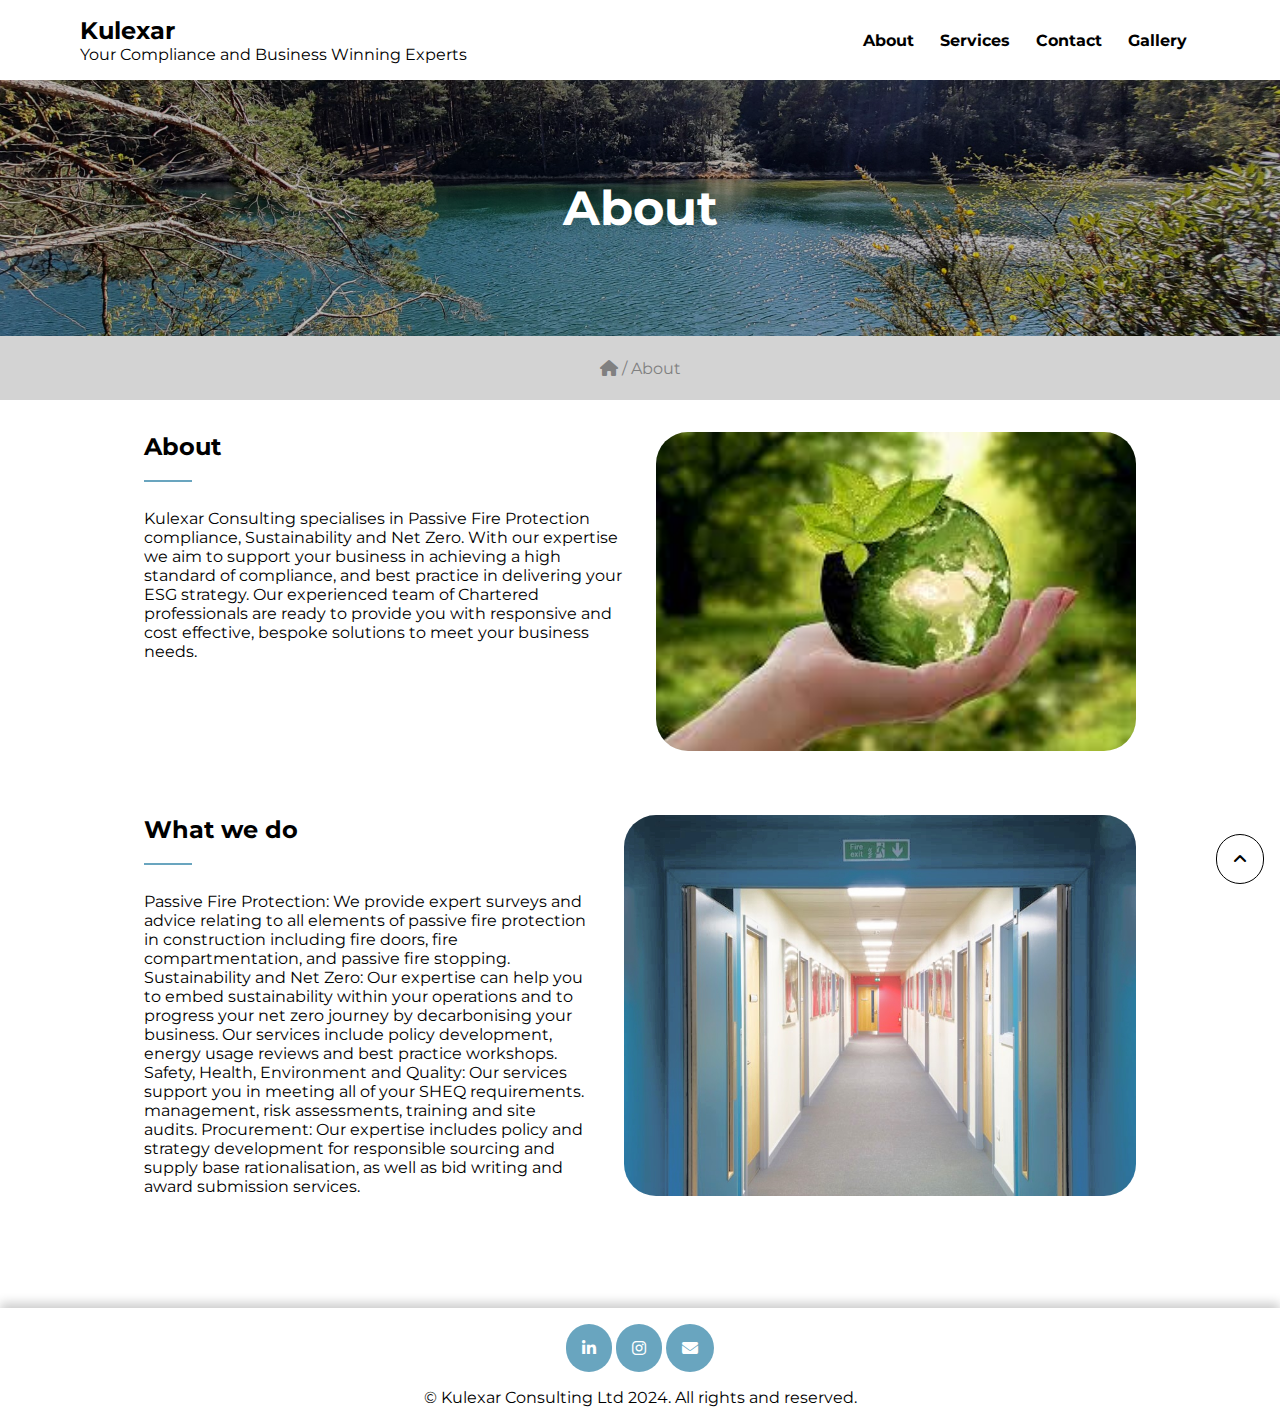
==== about.html @ 4fb72d9a "This is where it all begins..." ====
<!DOCTYPE html>
<html lang="en">
	<head>
		<meta charset="UTF-8">
		<meta name="viewport" content="width=device-width, initial-scale=1">
		<title>About Us</title>
		<link href="css/global.css" rel="stylesheet">
		<link href="css/about.css" rel="stylesheet">
		<link href="https://cdnjs.cloudflare.com/ajax/libs/font-awesome/6.7.2/css/all.min.css" rel="stylesheet">
	</head>
	<body id="top">

		<a class="to-top fa-solid fa-angle-up" href="#top"></a>

		<header>
			<nav>

				<a href="index.html">
					<h2>Kulexar</h2>
					<p>Your Compliance and Business Winning Experts</p>
				</a>

				<ul>
					<li><a href="about.html">About</a></li>
					<li><a href="services.html">Services</a></li>
					<li><a href="contact.html">Contact</a></li>
					<li><a href="gallery.html">Gallery</a></li>
				</ul>

				<a class="nav-open">
					<i class="fa-solid fa-bars"></i>
				</a>

			</nav>
		</header>

		<div class="hero" style="background-image: url(./img/about-banner.jpg)">
			<div></div>
			<h1>About</h1>
		</div>

		<div class="location">
			<p><i class="fa-solid fa-house"></i> / About</p>
		</div>

		<section>
			<div>
				<h2 class="underline">About</h2>
				<p>	
				Kulexar Consulting specialises in Passive Fire Protection compliance, Sustainability and Net Zero. With our expertise we aim to support your business in achieving a high standard of compliance, and best practice in delivering your ESG strategy.

				Our experienced team of Chartered professionals are ready to provide you with responsive and cost effective, bespoke solutions to meet your business needs.

				</p>
			</div>
			
			<img src="./img/about-earth.jpg"/>
		</section>
		<section>
			<div>
				<h2 class="underline">What we do</h2>
				<p>
					Passive Fire Protection: We provide expert surveys and advice relating to all elements of passive fire protection in construction including fire doors, fire compartmentation, and passive fire stopping.

					Sustainability and Net Zero: Our expertise can help you to embed sustainability within your operations and to progress your net zero journey by decarbonising your business. Our services include policy development, energy usage reviews and best practice workshops.

					Safety, Health, Environment and Quality: Our services support you in meeting all of your SHEQ requirements.
					management, risk assessments, training and site audits.

					Procurement: Our expertise includes policy and strategy development for responsible sourcing and supply base rationalisation, as well as bid writing and award submission services.

				</p>
			</div>

			<img src="./img/about-corridor.jpg"/>
		</section>

		<footer>
			<div>
				<a target="_blank" href="https://uk.linkedin.com/company/kulexar-consulting" class="socials fa-brands fa-linkedin-in"></a>
				<a target="_blank" href="https://www.instagram.com/kulexar_consulting" class="socials fa-brands fa-instagram"></a>
				<a target="_blank" href="mailto:info@kulexar.com" class="socials fa-solid fa-envelope"></a>
			</div>

			<p>&copy; Kulexar Consulting Ltd 2024. All rights and reserved.</p>
		</footer>
	</body>
</html>
---- css/global.css ----
@import url('https://fonts.googleapis.com/css2?family=Montserrat:ital,wght@0,100..900;1,100..900&display=swap');

* {
	margin: 0;
	padding: 0;
	font-family: Montserrat, system-ui, -apple-system, BlinkMacSystemFont, 'Segoe UI', Roboto, Oxygen, Ubuntu, Cantarell, 'Open Sans', 'Helvetica Neue', sans-serif;

	--blue: #69a5bf;
	--pill: 999999px;
}

html {
	scroll-behavior: smooth;
}

a {
	color: var(--blue);
}

nav {
	display: flex;
	background: white;

	padding: 1rem 5rem;

	& a {
		all: unset; /* prevent links from having default styles */
		cursor: pointer;
	}

	& .nav-open {
		display: none;
	}

	& ul {
		margin-left: auto;
		margin-top: auto;
		margin-bottom: auto;

		display: flex;
		list-style-type: none;

		& li {
			padding: 0.5rem;
			margin: 0.25rem;
			/*text-transform: uppercase;*/
			font-weight: bold;

			border: 1px solid transparent; /* prevent moving around on hover */

			transition: all 0.5s;

			&:hover {
				border: 1px solid var(--blue);
				color: var(--blue);
			}
		}
	}
}



.hero {
	height: 16rem;

	position: relative;

	background-size: cover;
	background-position: center;

	& div {
		position: absolute;

		left: 0;
		top: 0;
		right: 0;
		bottom: 0;
		background-color: rgba(0, 0, 0, 0.25);
	}

	& h1 {
		position: absolute;

		left: 0;
		right: 0;

		top: 50%;
		transform: translateY(-50%);
		text-align: center;

		font-size: 3rem;

		color: white;
	}
}

.location {
	width: 100%;
	height: 4rem;
	background: lightgrey;

	display: flex;

	& p {
		color: grey;
		margin: auto;
	}
}

.underline {
	position: relative;

	&::after {
		content: '';
	
		position: absolute;

		top: 3rem;
		left: 0;
		width: 3rem;
		height: 0.1rem;

		background-color: var(--blue);
	}

	padding-bottom: 3rem;
}
body {
	display: flex;
	flex-direction: column;
}

section {
	padding: 2rem 8rem;
}

footer {
	margin-top: 5rem;
	padding: 1rem; 

	display: flex;
	flex-direction: column;

	background: white;

	box-shadow: 0px -5px 10px rgba(0, 0, 0, 0.2);

	& > * {
		margin: auto;
	}

	& .socials {
		padding: 1rem;
		border-radius: var(--pill);
		background: var(--blue);
		color: white;
		margin-bottom: 1rem;
		text-decoration: none;
	}
}

.to-top {
	position: fixed;

	background-color: white;
	
	padding: 1rem;
	
	border: 1px solid black;
	border-radius: var(--pill);

	bottom: 1rem;
	right: 1rem;

	text-decoration: none;
	color: black;

	z-index: 100;
}

@media only screen and (max-width: 600px) {
	nav {
		padding: 1rem 1rem;

		& ul {
			display: none !important;
		}

		& .nav-open {
			display: flex !important;

			margin-left: auto;
					
			& i {
				margin: auto;
			}
		}
	}
}
---- css/about.css ----
section {
	display: flex;
	flex-direction: row;

	& > * {
		margin: 0 1rem;
		width: 50%;
	}

	& img {
		border-radius: 2rem;
	}


}
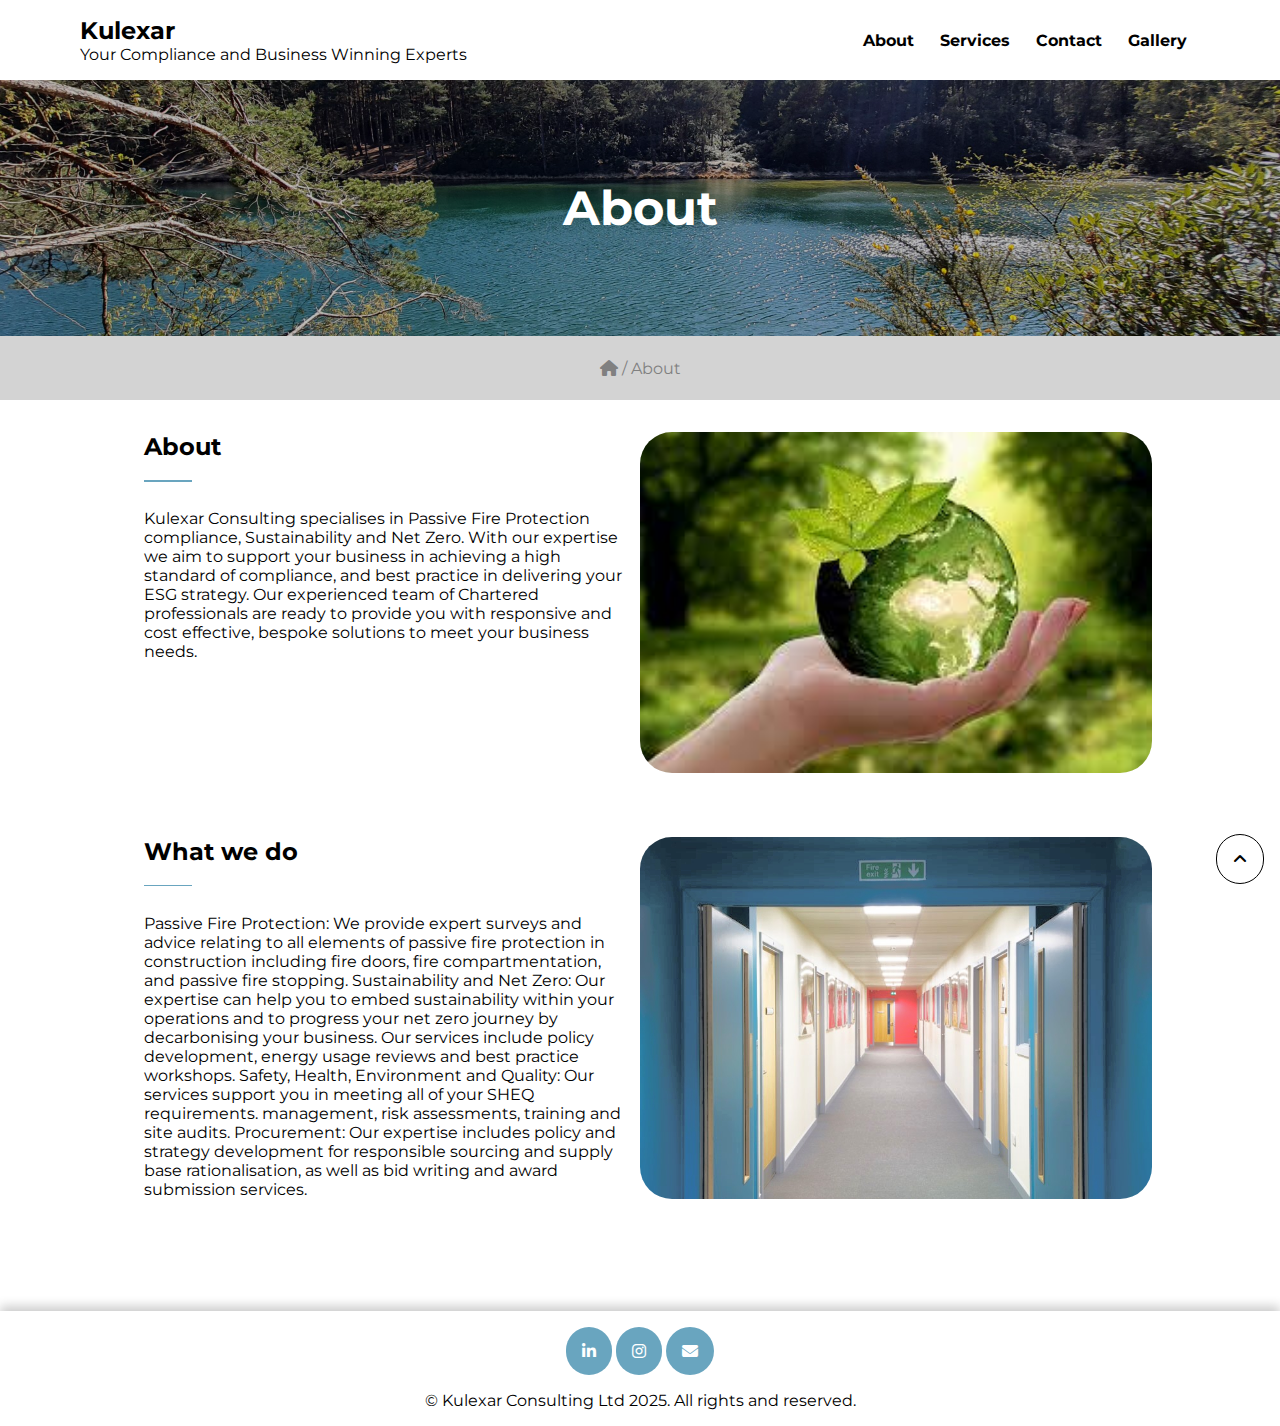
==== commit fac4cd96: "Mobile layout improved, copyright year updated and made links use / Also added nice animation in con" ====
--- a/about.html
+++ b/about.html
@@ -14,20 +14,23 @@
 
 		<header>
 			<nav>
-
-				<a href="index.html">
+				<a href="/">
 					<h2>Kulexar</h2>
 					<p>Your Compliance and Business Winning Experts</p>
 				</a>
 
-				<ul>
-					<li><a href="about.html">About</a></li>
-					<li><a href="services.html">Services</a></li>
-					<li><a href="contact.html">Contact</a></li>
-					<li><a href="gallery.html">Gallery</a></li>
+				<ul id="nav">
+					<a href="#" class="nav-close">
+						<i class="fa-solid fa-xmark"></i>
+					</a>
+
+					<li><a href="/about">About</a></li>
+					<li><a href="/services">Services</a></li>
+					<li><a href="/contact">Contact</a></li>
+					<li><a href="/gallery">Gallery</a></li>
 				</ul>
 
-				<a class="nav-open">
+				<a href="#nav" class="nav-open">
 					<i class="fa-solid fa-bars"></i>
 				</a>
 
@@ -82,7 +85,7 @@
 				<a target="_blank" href="mailto:info@kulexar.com" class="socials fa-solid fa-envelope"></a>
 			</div>
 
-			<p>&copy; Kulexar Consulting Ltd 2024. All rights and reserved.</p>
+			<p>&copy; Kulexar Consulting Ltd 2025. All rights and reserved.</p>
 		</footer>
 	</body>
 </html>
--- a/css/global.css
+++ b/css/global.css
@@ -15,6 +15,21 @@
 
 a {
 	color: var(--blue);
+}
+
+/* overlay for mobile */
+#nav:target {
+	position: fixed;
+	display: block !important;
+
+	top: 0;
+	left: 0;
+	bottom: 0;
+	right: 0;
+
+	background: white !important;
+
+	z-index: 100;
 }
 
 nav {
@@ -53,6 +68,23 @@
 			&:hover {
 				border: 1px solid var(--blue);
 				color: var(--blue);
+			}
+		}
+
+		& .nav-close {
+			display: none;
+			float: right;
+
+			margin: 0.25rem;
+
+			width: 2rem;
+			height: 2rem;
+
+			border: 0.125rem solid black;
+			border-radius: var(--pill);
+
+			& i {
+				margin: auto;
 			}
 		}
 	}
@@ -184,6 +216,10 @@
 
 		& ul {
 			display: none !important;
+
+			& .nav-close {
+				display: flex !important;
+			}
 		}
 
 		& .nav-open {
@@ -196,4 +232,8 @@
 			}
 		}
 	}
-}
+
+	section {
+		padding: 2rem 2rem;
+	}
+}
--- a/css/about.css
+++ b/css/about.css
@@ -2,14 +2,23 @@
 	display: flex;
 	flex-direction: row;
 
-	& > * {
+	& div {
 		margin: 0 1rem;
-		width: 50%;
 	}
 
 	& img {
 		border-radius: 2rem;
+		min-width: 50%;
+		height: auto;
 	}
+}
 
+@media only screen and (max-width: 1000px) {
+	section {
+		flex-direction: column;
 
+		& div {
+			margin-bottom: 2rem;
+		}
+	}
 }
